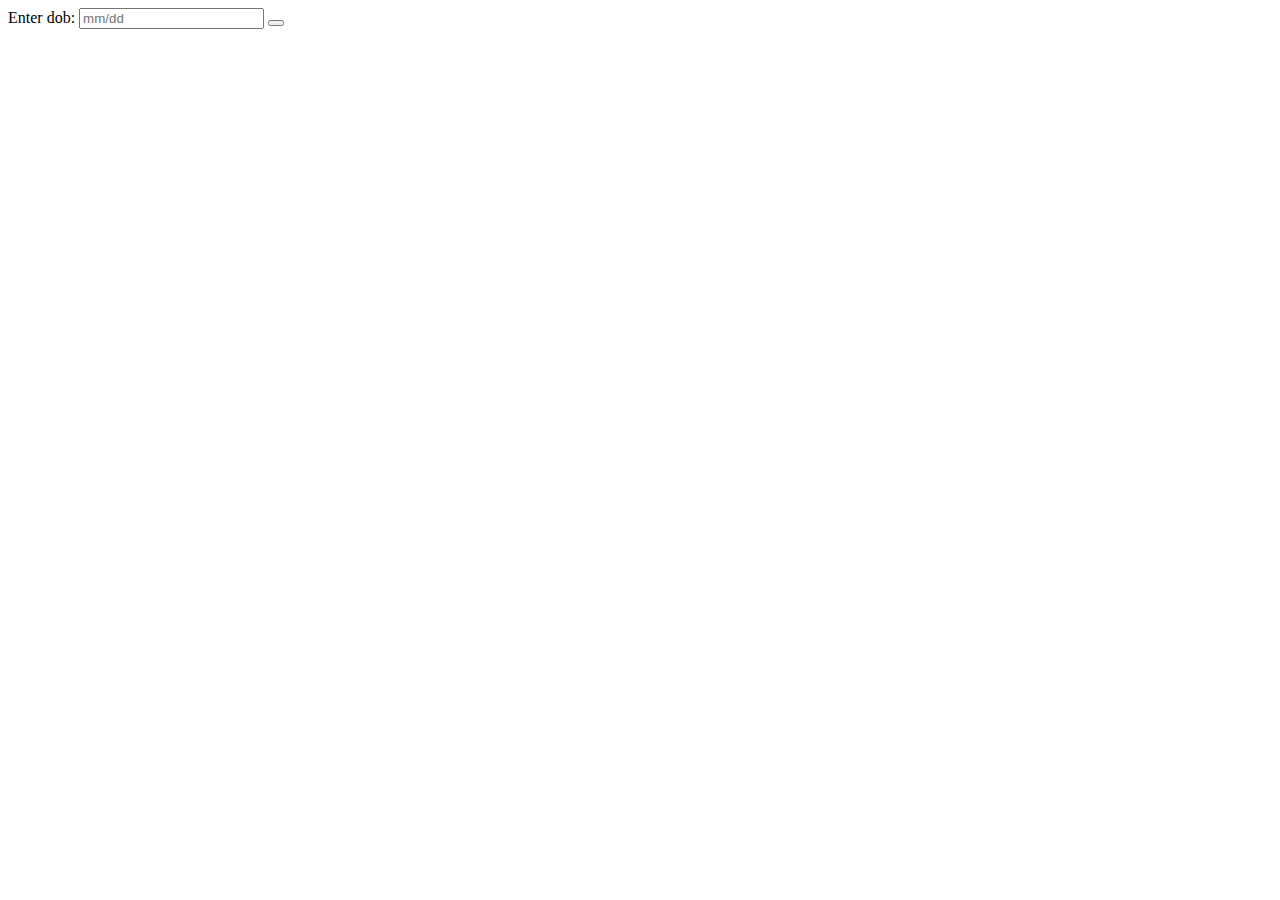
==== templates/index.html @ f2b7fcf5 "Front End" ====
<!DOCTYPE html>
<html lang="en">
<head>
    <meta charset="UTF-8">
    
    <meta name="viewport" content="width=device-width, initial-scale=1.0">
    <title>Document</title>
</head>
<body>
        <form action="/result" method="post">
            <label for="dob">Enter dob:</label>
            <input type="text" name="dob" placeholder="mm/dd">
        <button type="submit" value="submit">
    </form>
</body>
</html>
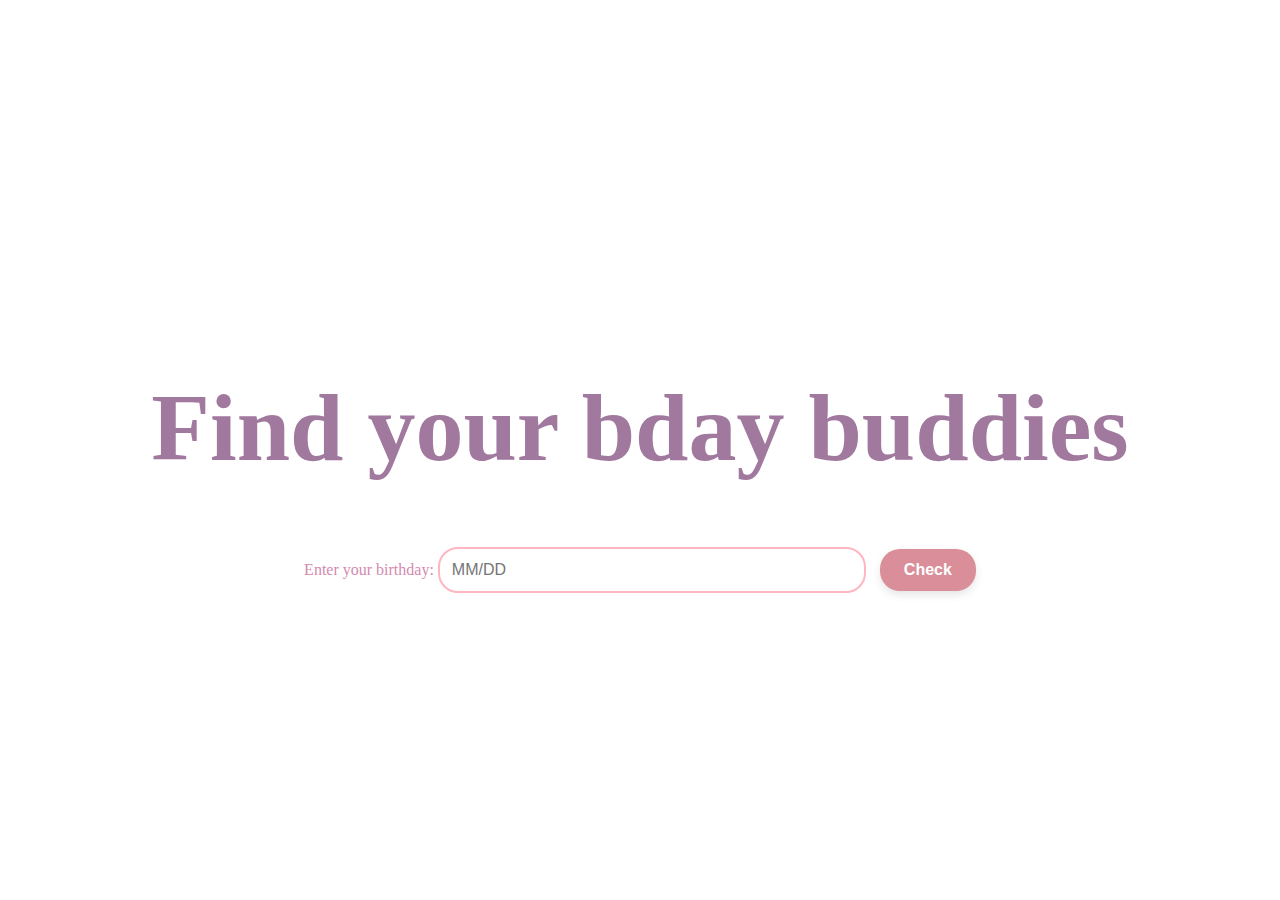
==== commit a4ba2e59: "Merge branch 'main' of https://github.com/Nk0x1/internship_finalproject" ====
--- a/templates/index.html
+++ b/templates/index.html
@@ -4,13 +4,20 @@
     <meta charset="UTF-8">
     
     <meta name="viewport" content="width=device-width, initial-scale=1.0">
-    <title>Document</title>
+    <link rel="stylesheet" href="../static/styles.css">
+    <title>BUDDIES</title>
 </head>
 <body>
+    <div class="container">
+        <div class="heading">
+         <h1>Find your bday buddies</h1>
+
+        </div>
         <form action="/result" method="post">
-            <label for="dob">Enter dob:</label>
-            <input type="text" name="dob" placeholder="mm/dd">
-        <button type="submit" value="submit">
-    </form>
+            <label for="dob">Enter your birthday:</label>
+            <input type="text" name="dob" autocomplete="off" placeholder="MM/DD" />
+            <button type="submit" value="submit">Check</button>
+        </form>
+    </div>
 </body>
 </html>--- a/static/styles.css
+++ b/static/styles.css
@@ -0,0 +1,65 @@
+body {
+    margin: 0;
+    padding: 0;
+    display: flex;
+    justify-content: center;
+    align-items: center;
+    height: 100vh;
+    background-image: url('https://images.rawpixel.com/image_1000/czNmcy1wcml2YXRlL3Jhd3BpeGVsX2ltYWdlcy93ZWJzaXRlX2NvbnRlbnQvbHIvam9iNTI4LWthcm4tMDRhXzEuanBn.jpg');
+    background-size: cover;
+    text-align: center;
+}
+
+h1 {
+    color: rgb(161, 121, 158);
+    font-size: 6rem;
+}
+
+label {
+    color: #d38ab1;
+}
+
+form {
+    margin-top: 20px;
+}
+
+input {
+    width: 100%;
+    max-width: 400px;
+    padding: 12px;
+    margin-right: 10px;
+    border: 2px solid #FFB6C1;
+    border-radius: 20px;
+    font-size: 16px;
+    color: #333;
+}
+
+input:focus {
+    outline: none;
+    border-color: #FF1493;
+    box-shadow: 0 0 5px #FF1493;
+}
+
+button {
+    padding: 12px 24px;
+    background-color: #d98e99;
+    color: white;
+    border-radius: 20px;
+    border: none;
+    transition: background-color 0.4s, color 0.4s;
+    font-size: 16px;
+    font-weight: bold;
+    cursor: pointer;
+    box-shadow: 0 4px 8px rgba(0, 0, 0, 0.1);
+}
+
+button:hover {
+    background-color: #fa0487;
+    box-shadow: 0 8px 16px rgba(0, 0, 0, 0.2);
+}
+
+@media (max-width: 768px) {
+    input {
+        width: 80%;
+    }
+}
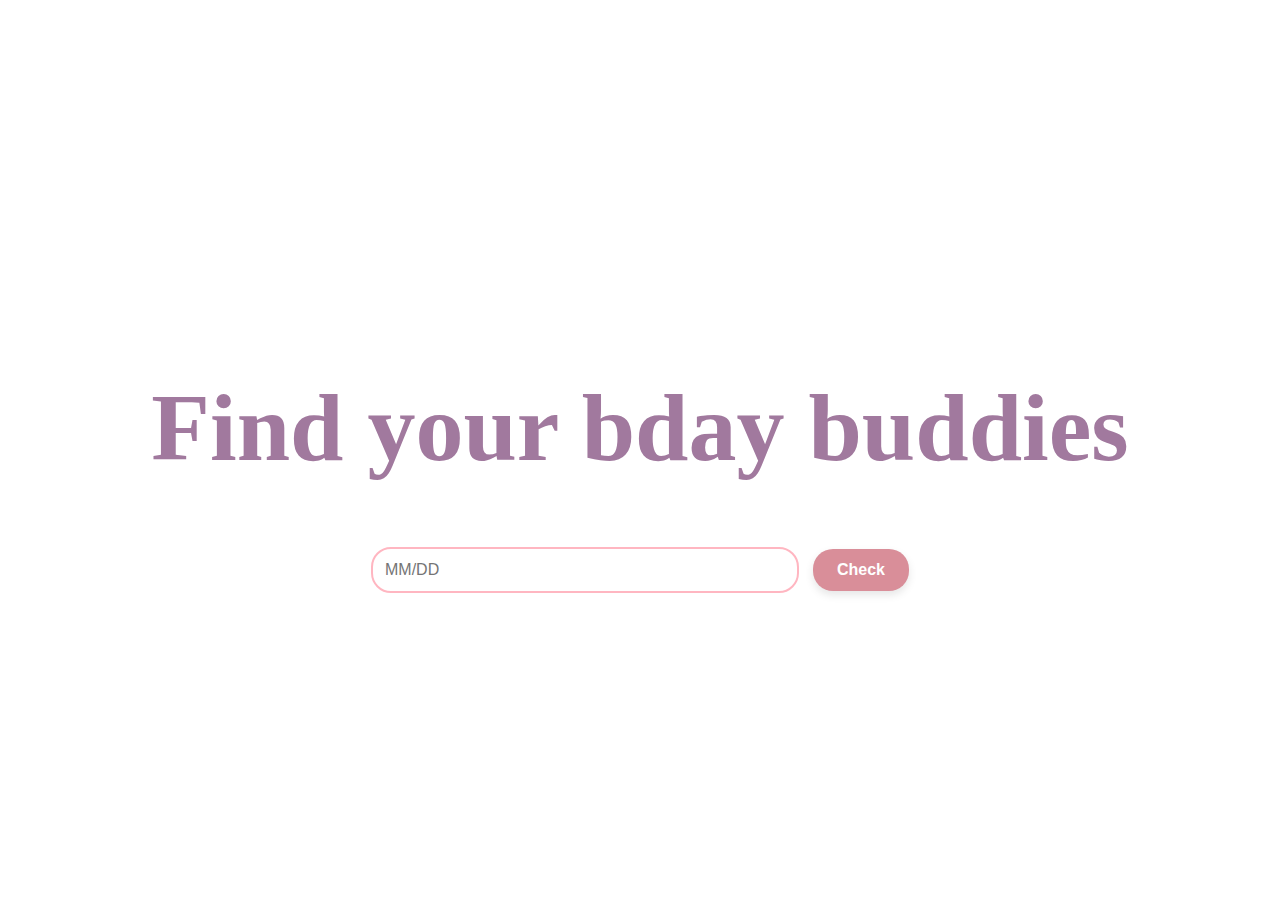
==== commit 54e2174a: "Merge branch 'main' of https://github.com/Nk0x1/internship_finalproject" ====
--- a/templates/index.html
+++ b/templates/index.html
@@ -14,7 +14,7 @@
 
         </div>
         <form action="/result" method="post">
-            <label for="dob">Enter your birthday:</label>
+            <label for="dob"></label>
             <input type="text" name="dob" autocomplete="off" placeholder="MM/DD" />
             <button type="submit" value="submit">Check</button>
         </form>
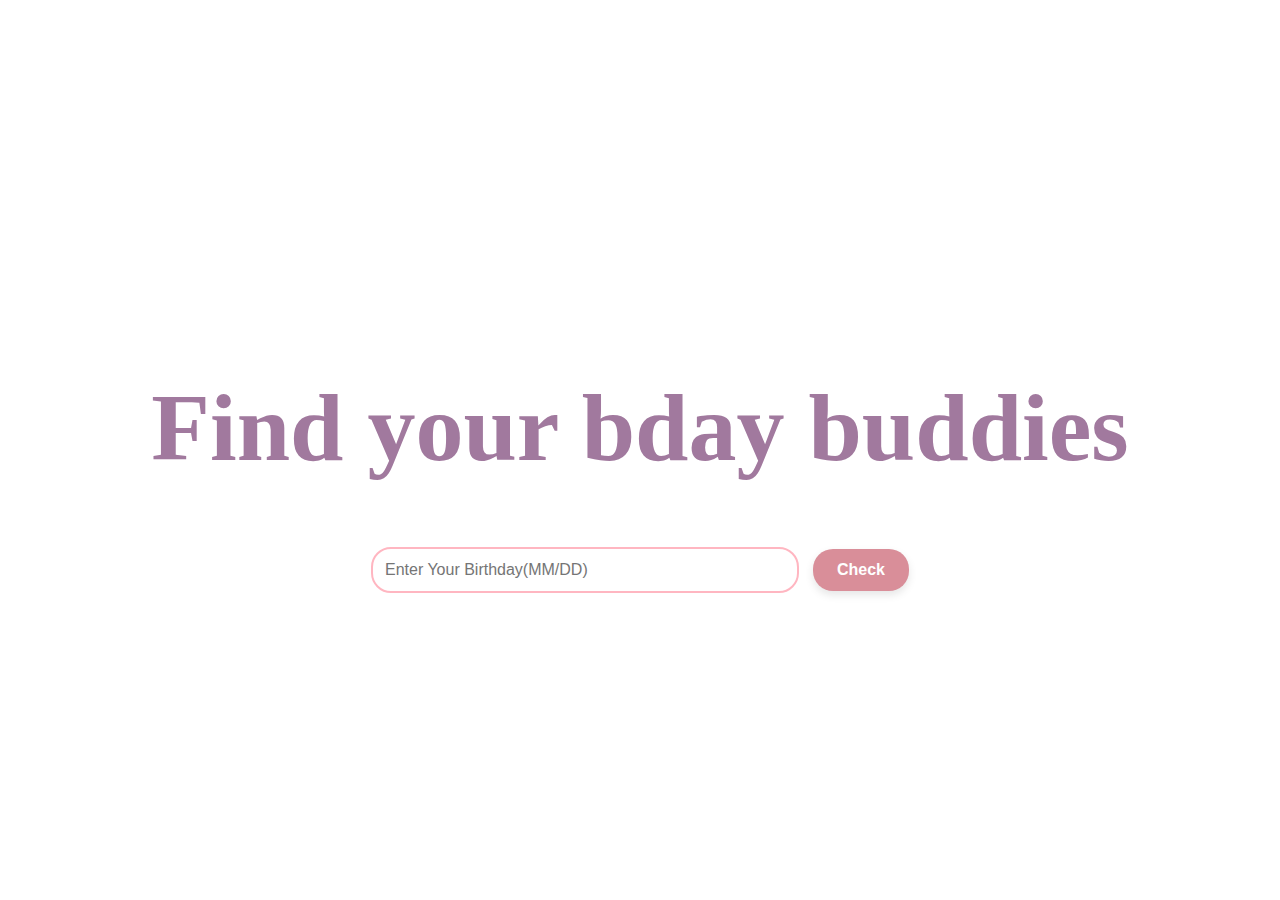
==== commit 301d6be7: "changed birthday" ====
--- a/templates/index.html
+++ b/templates/index.html
@@ -15,7 +15,7 @@
         </div>
         <form action="/result" method="post">
             <label for="dob"></label>
-            <input type="text" name="dob" autocomplete="off" placeholder="MM/DD" />
+            <input type="text" name="dob" autocomplete="off" placeholder="Enter Your Birthday(MM/DD)" />
             <button type="submit" value="submit">Check</button>
         </form>
     </div>
